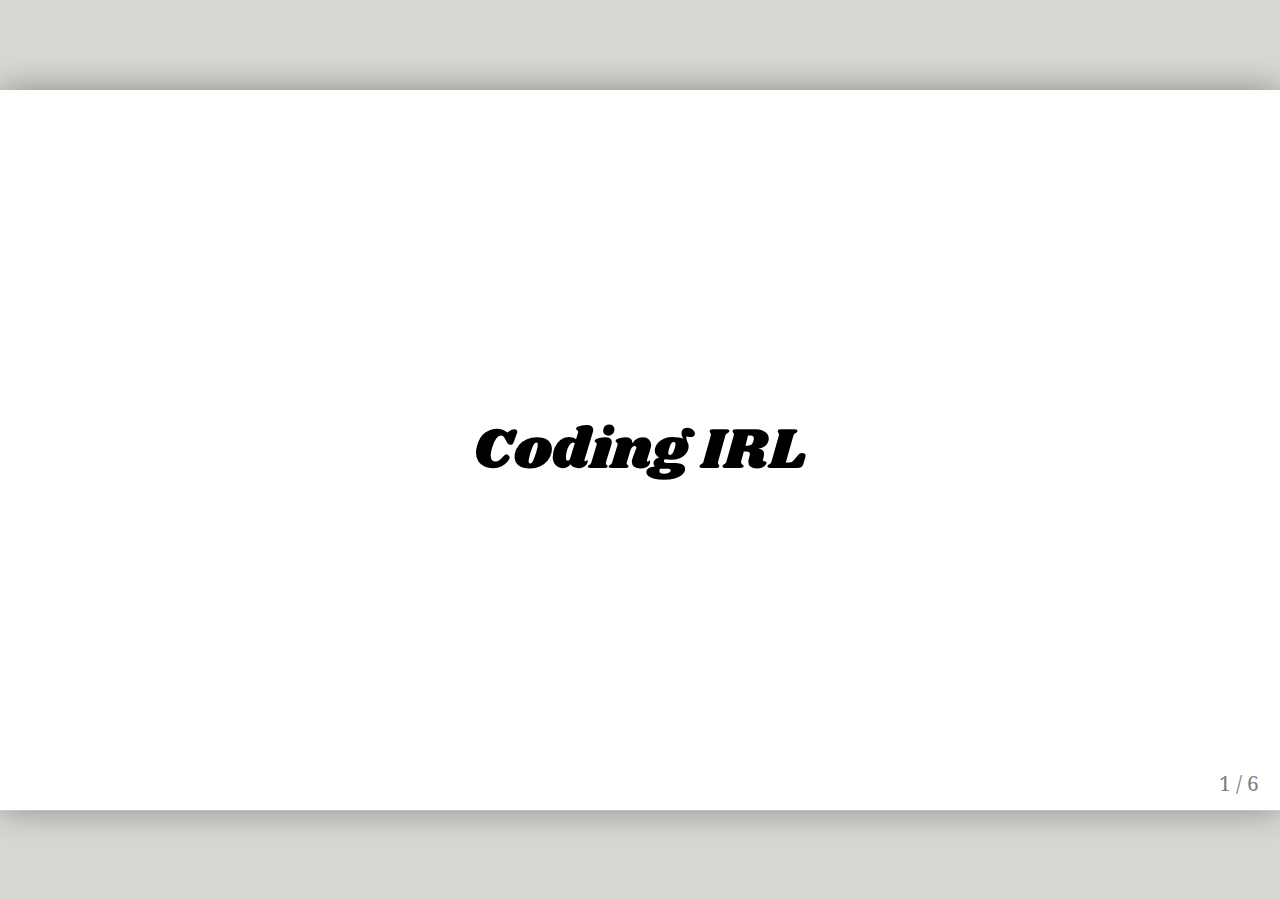
==== slideshow/index.html @ 1212e4d3 "added slideshow" ====
<!DOCTYPE html>
<html>
  <head>
    <title>Title</title>
    <meta charset="utf-8">
    <style>
      @font-face {
          font-family: 'Shrikhand';
          src: url('./style/Shrikhand-Regular.ttf');
      }

      @font-face {
          font-family: 'Noto Serif';
          src: url('./style/NotoSerif-Regular.ttf');
      }

      @font-face {
          font-family: 'Ubuntu Mono';
          src: url('./style/UbuntuMono-Regular.ttf');
      }

      body { font-family: 'Noto Serif'; }
      h1, h2, h3 {
        font-family: 'Shrikhand';
        font-weight: normal;
      }
      .remark-code, .remark-inline-code { font-family: 'Ubuntu Mono'; }

      @page {
        size: 1210px 681px;
        margin: 0;
      }

      @media print {
        .remark-slide-scaler {
          width: 100% !important;
          height: 100% !important;
          transform: scale(1) !important;
          top: 0 !important;
          left: 0 !important;
        }
      }
    </style>
  </head>
  <body>
    <textarea id="source">
    </textarea>
    <script src="./src/remark-latest.min.js">
    </script>
    <script>
      var slideshow = remark.create({
          sourceUrl: './slideshow.md',
          ratio: '16:9',
          highlightStyle: 'tomorrow',
          highlightLines: true
      });
    </script>
  </body>
</html>
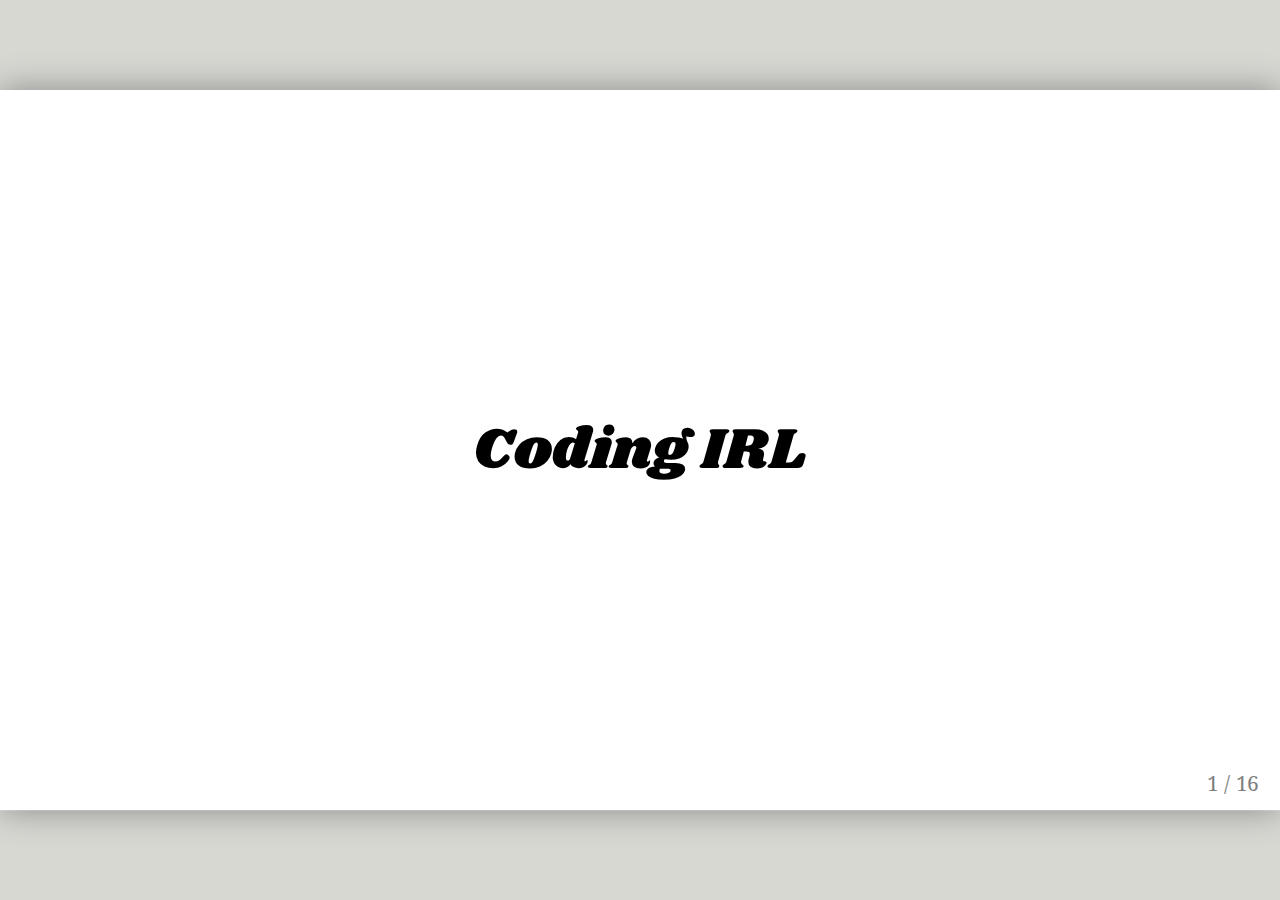
==== commit 84289f34: "update" ====
--- a/slideshow/index.html
+++ b/slideshow/index.html
@@ -40,6 +40,20 @@
           left: 0 !important;
         }
       }
+
+      table {
+        border-collapse: collapse;
+      }
+      th {
+        background-color: gray;
+      }
+      th, td {
+        padding: 0px 5px;
+        border: 1px solid black;
+      }
+      code.remark-inline-code {
+        background-color: lightgray;
+      }
     </style>
   </head>
   <body>
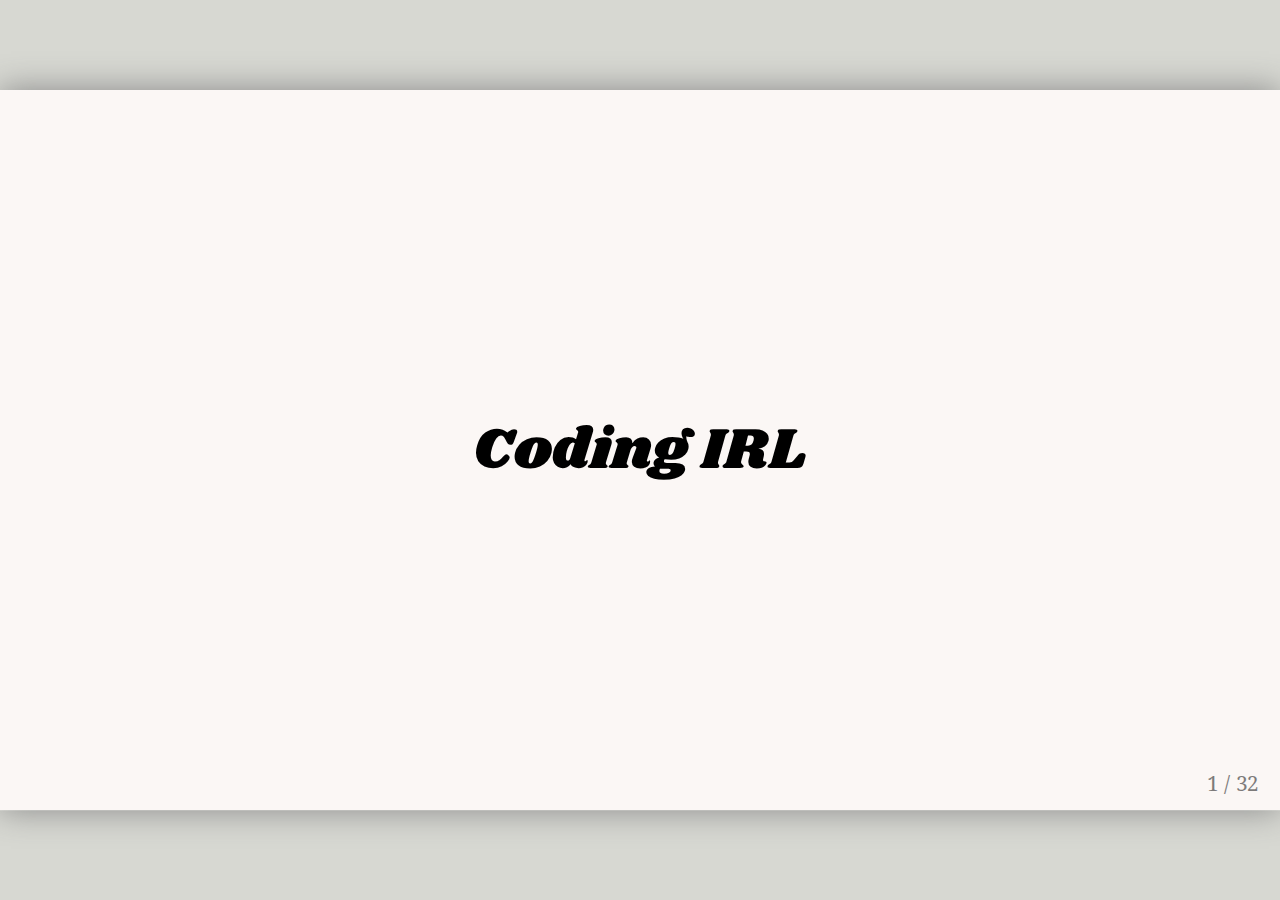
==== commit 64981e5c: "update slideshow" ====
--- a/slideshow/index.html
+++ b/slideshow/index.html
@@ -26,6 +26,10 @@
       }
       .remark-code, .remark-inline-code { font-family: 'Ubuntu Mono'; }
 
+      .remark-slide-content {
+          background-color: #fbf7f5
+      }
+
       @page {
         size: 1210px 681px;
         margin: 0;
@@ -38,6 +42,16 @@
           transform: scale(1) !important;
           top: 0 !important;
           left: 0 !important;
+        }
+        .remark-presenter-mode .remark-slide-scaler {
+          width: 100% !important;
+          height: 100% !important;
+          transform: scale(1) !important;
+          top: 0 !important;
+          left: 0 !important;
+        }
+        .remark-container.remark-presenter-mode .remark-slide-notes {
+          margin-left: 700px;
         }
       }
 
